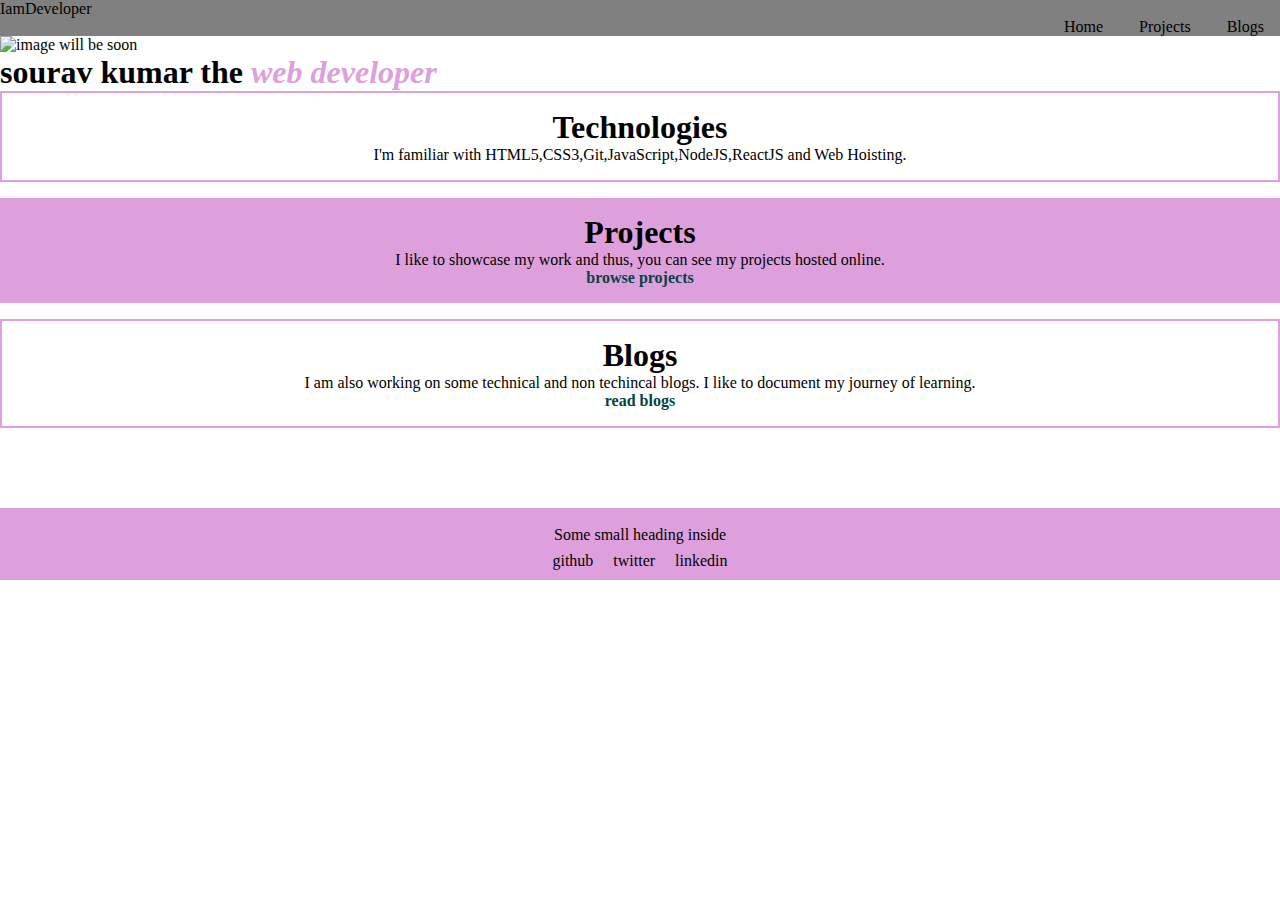
==== index.html @ a0ea7f0a "docs-added" ====
<!DOCTYPE html>
<html lang="en">
<head>
    <meta charset="UTF-8">
    <meta http-equiv="X-UA-Compatible" content="IE=edge">
    <meta name="viewport" content="width=device-width, initial-scale=1.0">
    <title>Developer Here</title>
    <link rel="stylesheet" href="style.css">
</head>
<body> 
    <nav class="navbar">
        <div class="brand-logo">IamDeveloper</div>

            <div class="header">
                <ul class="header item">
                    <li>Home</li>
                    <li>Projects</li>
                    <li>Blogs</li>
                </ul>

            </div>
    </nav>

    <header>
        <img src="" alt="image will be soon">
        <h1 class="hero-heading">sourav kumar the <span class="heading-inverted">web developer</span></h1>
    </header>

    <section><div class="techno"> 
                 <h1>Technologies</h1>
               <p>I'm familiar with HTML5,CSS3,Git,JavaScript,NodeJS,ReactJS and Web Hoisting.
               </p>
                 </div>
    </section>

    <section><div class="project"> 
        <h1>Projects</h1>
      <p>I like to showcase my work and thus, you can see my projects hosted online.
      </p>
      <a href="" class="link"> browse projects</a>
        </div>
</section>

<section><div class="blogs"> 
    <h1>Blogs</h1>
  <p> I am also working on some technical and non techincal blogs. I like to document my journey of learning.
  </p>
  <a href="" class="link"> read blogs</a>
</div>
</section>

<footer>
    <div class="footer">Some small heading inside
    <ul class="socialmedia">
        <li>github</li>
        <li>twitter</li>
        <li>linkedin</li>
    </ul>
</div>
</footer>
</body>
</html>
---- style.css ----
*{
 margin: 0;
 padding: 0;   
}

.navbar{
    background: gray;
}
.item{
    display: flexbox;
    text-align: end;
}
 
.header ul li{
    display: inline;
    padding: .5rem 1rem;
}

img{
    text-align: center;
}
.hero-heading{
   font-weight: bolder;
}
.heading-inverted{
   font-style: italic;
   color: plum;
}
.techno ,.blogs{
    text-align: center;
    padding: 1rem;
    border: 2px solid plum;
}
.project {
    text-align: center;
    padding: 1rem;
    background-color: plum;
    margin: 1rem 0;
}
.link{
    text-decoration: none;
    color: rgb(6, 68, 68);
    font-weight: bolder;
    font-size: medium;
}

.footer{
    text-align: center;
    border: 2px dotted plum;
    background: plum;
    margin: 5rem 0;
    padding-top: 1rem ;
}
  
.footer li{
    display: inline-block;
    text-align: center;
    padding: .5rem;
}
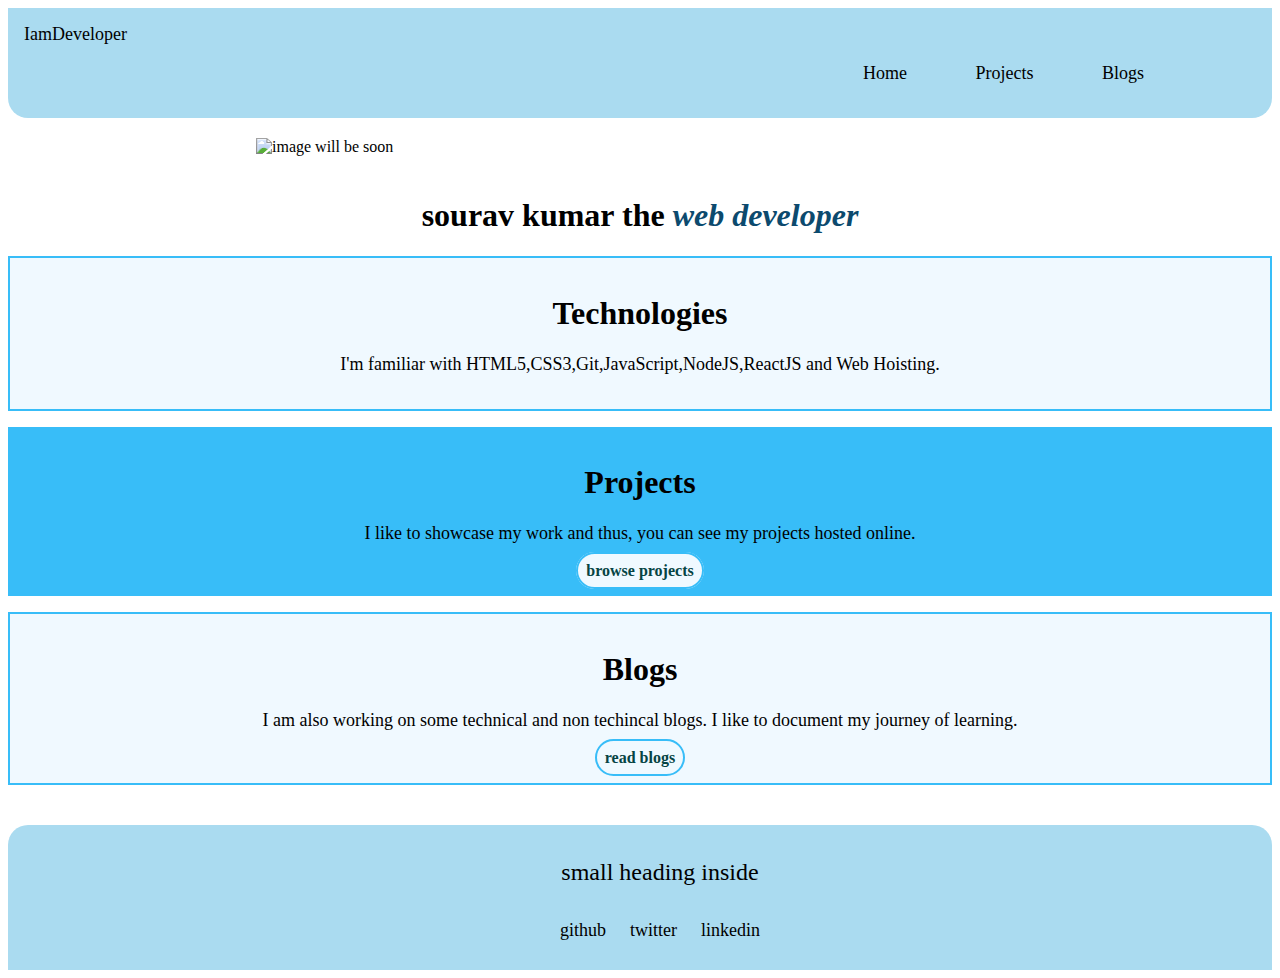
==== commit 6025f4f5: "feat - added new components" ====
--- a/index.html
+++ b/index.html
@@ -22,7 +22,7 @@
     </nav>
 
     <header>
-        <img src="" alt="image will be soon">
+        <img src="https://images.unsplash.com/photo-1662581872342-3f8e0145668f?ixlib=rb-1.2.1&ixid=MnwxMjA3fDF8MHxwaG90by1wYWdlfHx8fGVufDB8fHx8&auto=format&fit=crop&w=1472&q=80" alt="image will be soon">
         <h1 class="hero-heading">sourav kumar the <span class="heading-inverted">web developer</span></h1>
     </header>
 
@@ -37,7 +37,7 @@
         <h1>Projects</h1>
       <p>I like to showcase my work and thus, you can see my projects hosted online.
       </p>
-      <a href="" class="link"> browse projects</a>
+      <a href="" class="link browse"> browse projects</a>
         </div>
 </section>
 
@@ -50,11 +50,13 @@
 </section>
 
 <footer>
-    <div class="footer">Some small heading inside
+    <div class="footer"> <p> small heading inside </p> 
     <ul class="socialmedia">
-        <li>github</li>
-        <li>twitter</li>
-        <li>linkedin</li>
+        <li>  <a href="https://github.com/sourav-kumar4297">github</a> </li>
+        <li>  <a href="https://twitter.com/K37326584Sourav">twitter</a> </li>
+        <li>  <a href="https://www.linkedin.com/in/sourav-kumar-509ba9227/">linkedin</a> </li>
+        
+       
     </ul>
 </div>
 </footer>
--- a/style.css
+++ b/style.css
@@ -1,59 +1,103 @@
-*{
- margin: 0;
- padding: 0;   
-}
 
 .navbar{
-    background: gray;
+    background:#aadbf0;
+    border-radius: 0 0 20px 20px;
+    font-size: large;
+    padding: 1rem;
+    
 }
+ 
 .item{
     display: flexbox;
     text-align: end;
+    padding-right: 5rem;
 }
  
 .header ul li{
     display: inline;
-    padding: .5rem 1rem;
+    padding: .5rem 2rem;
+}
+p{
+    font-size: large;
+}
+h1{
+    font-size: xx-large;
 }
 
 img{
-    text-align: center;
+    padding: 20px;
+    width: 60vw;
+   display: block;
+  margin: auto;
 }
 .hero-heading{
+    text-align: center;
    font-weight: bolder;
 }
 .heading-inverted{
    font-style: italic;
-   color: plum;
+   color:#0c4a6e;
 }
 .techno ,.blogs{
+    height:  auto;
+    background: #f0f9ff;
     text-align: center;
     padding: 1rem;
-    border: 2px solid plum;
+    border: 2px solid #38bdf8;
 }
+.blogs{
+    height: auto;
+}
+.browse{
+    background: #f0f9ff;
+    padding: 4px;
+}
+
 .project {
+     height: auto;
     text-align: center;
+    background-color:#38bdf8;
+    margin: 1rem 0;
     padding: 1rem;
-    background-color: plum;
-    margin: 1rem 0;
 }
 .link{
     text-decoration: none;
     color: rgb(6, 68, 68);
     font-weight: bolder;
     font-size: medium;
+    border: 2px solid #38bdf8;
+    border-radius: 2rem;
+    padding: 8px;
+    
+}
+.blogs a{
+    
+    border: 5px soid black;
+    margin-bottom: 10px;
 }
 
 .footer{
+    height: 15vh;
     text-align: center;
-    border: 2px dotted plum;
-    background: plum;
-    margin: 5rem 0;
-    padding-top: 1rem ;
+    background: #aadbf0;
+     margin-top: 40px;
+   position: relative;
+   padding-top: 10px;
+   border-radius: 20px 20px 0 0;
 }
   
-.footer li{
+.footer p{
+    padding-left: 40px;
+    font-size: x-large;
+}
+.footer a{
+    text-decoration: none;
+    color: black;
+    font-size: large;
+    font-weight: 400;
+}
+ .footer li{
     display: inline-block;
     text-align: center;
-    padding: .5rem;
-}+   margin: 10px;
+} 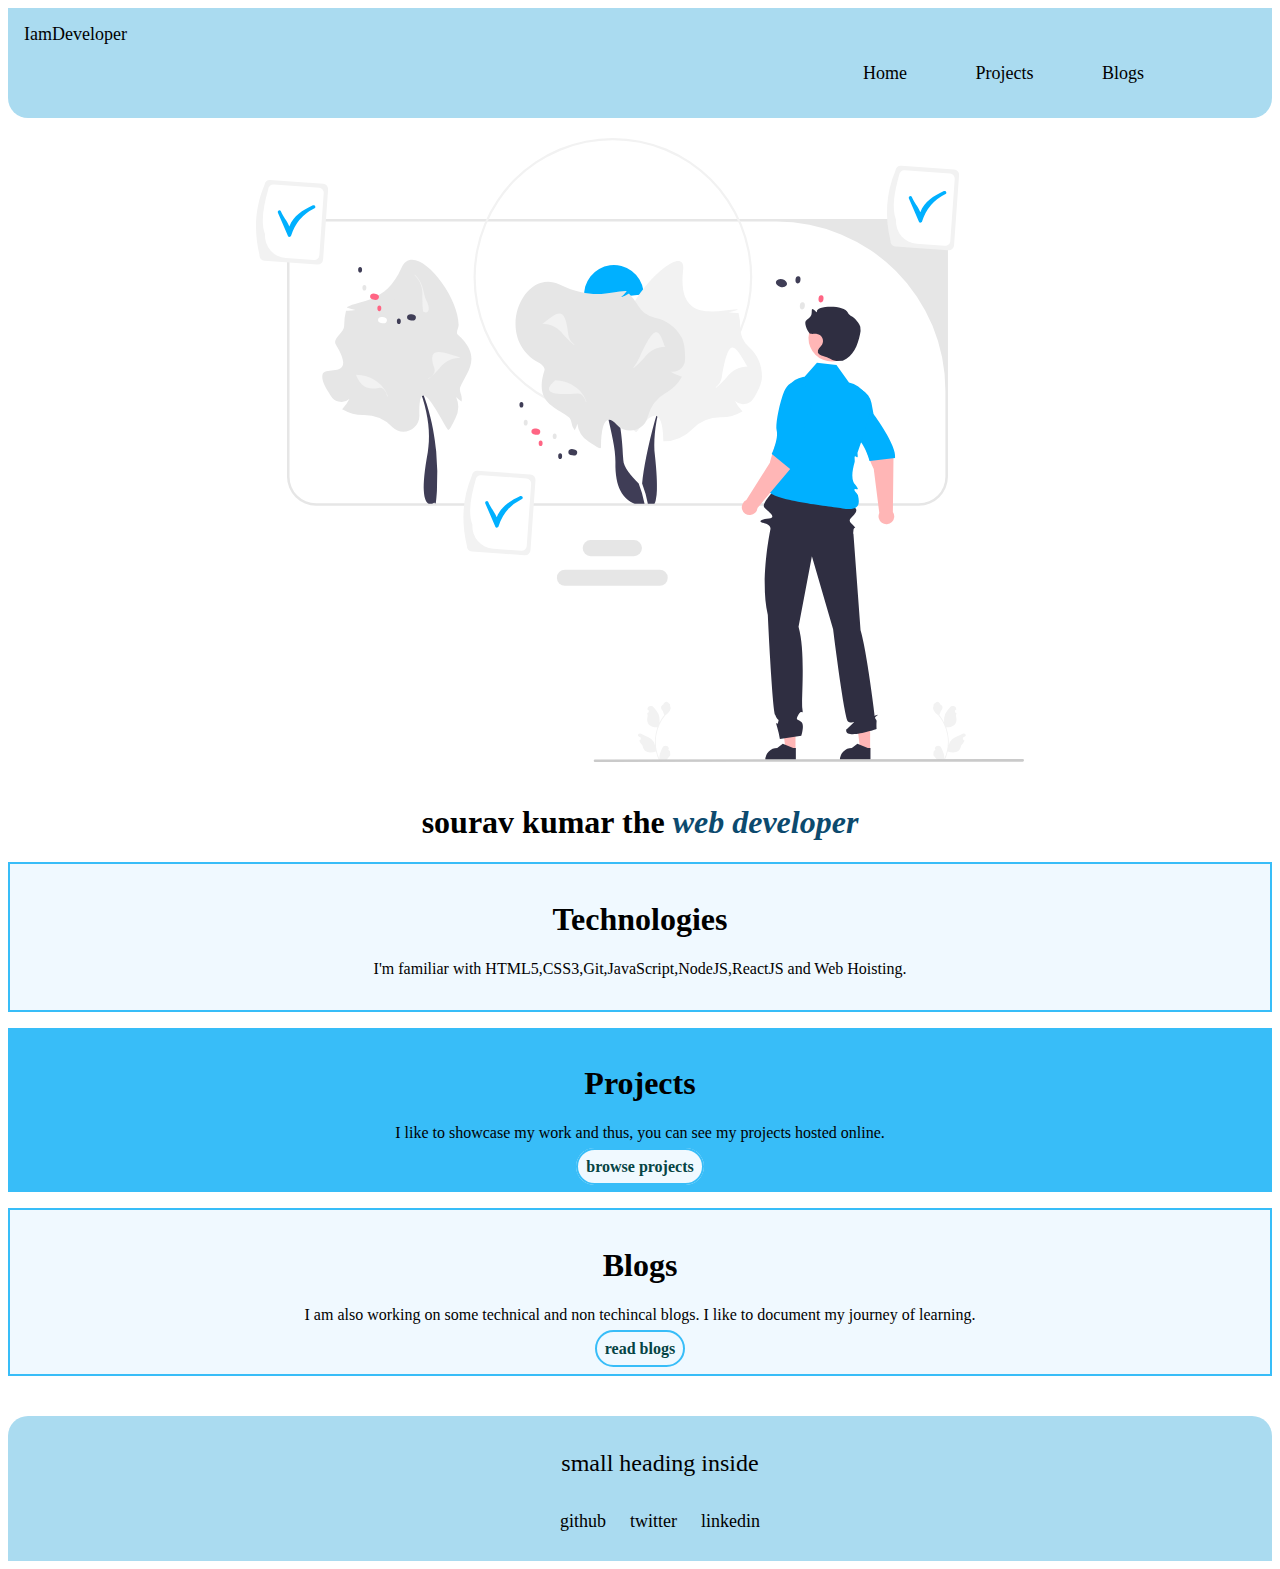
==== commit 3a8cfa3c: "modified:   index.html" ====
--- a/index.html
+++ b/index.html
@@ -9,24 +9,26 @@
 </head>
 <body> 
     <nav class="navbar">
-        <div class="brand-logo">IamDeveloper</div>
+        <div class="brand-logo"> <a href="index.html">IamDeveloper</a>   </li></div>
 
             <div class="header">
                 <ul class="header item">
-                    <li>Home</li>
-                    <li>Projects</li>
-                    <li>Blogs</li>
+                    <li> <a href="index.html">Home</a>   </li>
+                    <li> <a href="projct.html">Projects</a> </li>
+                    <li><a href="blogs.html">Blogs</a> </li>
                 </ul>
 
             </div>
     </nav>
 
     <header>
-        <img src="https://images.unsplash.com/photo-1662581872342-3f8e0145668f?ixlib=rb-1.2.1&ixid=MnwxMjA3fDF8MHxwaG90by1wYWdlfHx8fGVufDB8fHx8&auto=format&fit=crop&w=1472&q=80" alt="image will be soon">
-        <h1 class="hero-heading">sourav kumar the <span class="heading-inverted">web developer</span></h1>
+        <img class="profile-image" 
+        src="1.svg" alt="image will be soon">
+        <h1 class="hero-heading">
+            sourav kumar the <span class="heading-inverted">web developer</span></h1>
     </header>
 
-    <section><div class="techno"> 
+    <section><div class="technology"> 
                  <h1>Technologies</h1>
                <p>I'm familiar with HTML5,CSS3,Git,JavaScript,NodeJS,ReactJS and Web Hoisting.
                </p>
@@ -37,7 +39,8 @@
         <h1>Projects</h1>
       <p>I like to showcase my work and thus, you can see my projects hosted online.
       </p>
-      <a href="" class="link browse"> browse projects</a>
+      <a href="projct.html" class="link browse"> 
+        browse projects</a>
         </div>
 </section>
 
@@ -45,7 +48,7 @@
     <h1>Blogs</h1>
   <p> I am also working on some technical and non techincal blogs. I like to document my journey of learning.
   </p>
-  <a href="" class="link"> read blogs</a>
+  <a href="blogs.html" class="link"> read blogs</a>
 </div>
 </section>
 
--- a/style.css
+++ b/style.css
@@ -6,7 +6,10 @@
     padding: 1rem;
     
 }
- 
+ a{
+    text-decoration: none;
+    color: black;
+ }
 .item{
     display: flexbox;
     text-align: end;
@@ -17,14 +20,8 @@
     display: inline;
     padding: .5rem 2rem;
 }
-p{
-    font-size: large;
-}
-h1{
-    font-size: xx-large;
-}
 
-img{
+.profile-image{
     padding: 20px;
     width: 60vw;
    display: block;
@@ -38,7 +35,7 @@
    font-style: italic;
    color:#0c4a6e;
 }
-.techno ,.blogs{
+.technology ,.blogs{
     height:  auto;
     background: #f0f9ff;
     text-align: center;
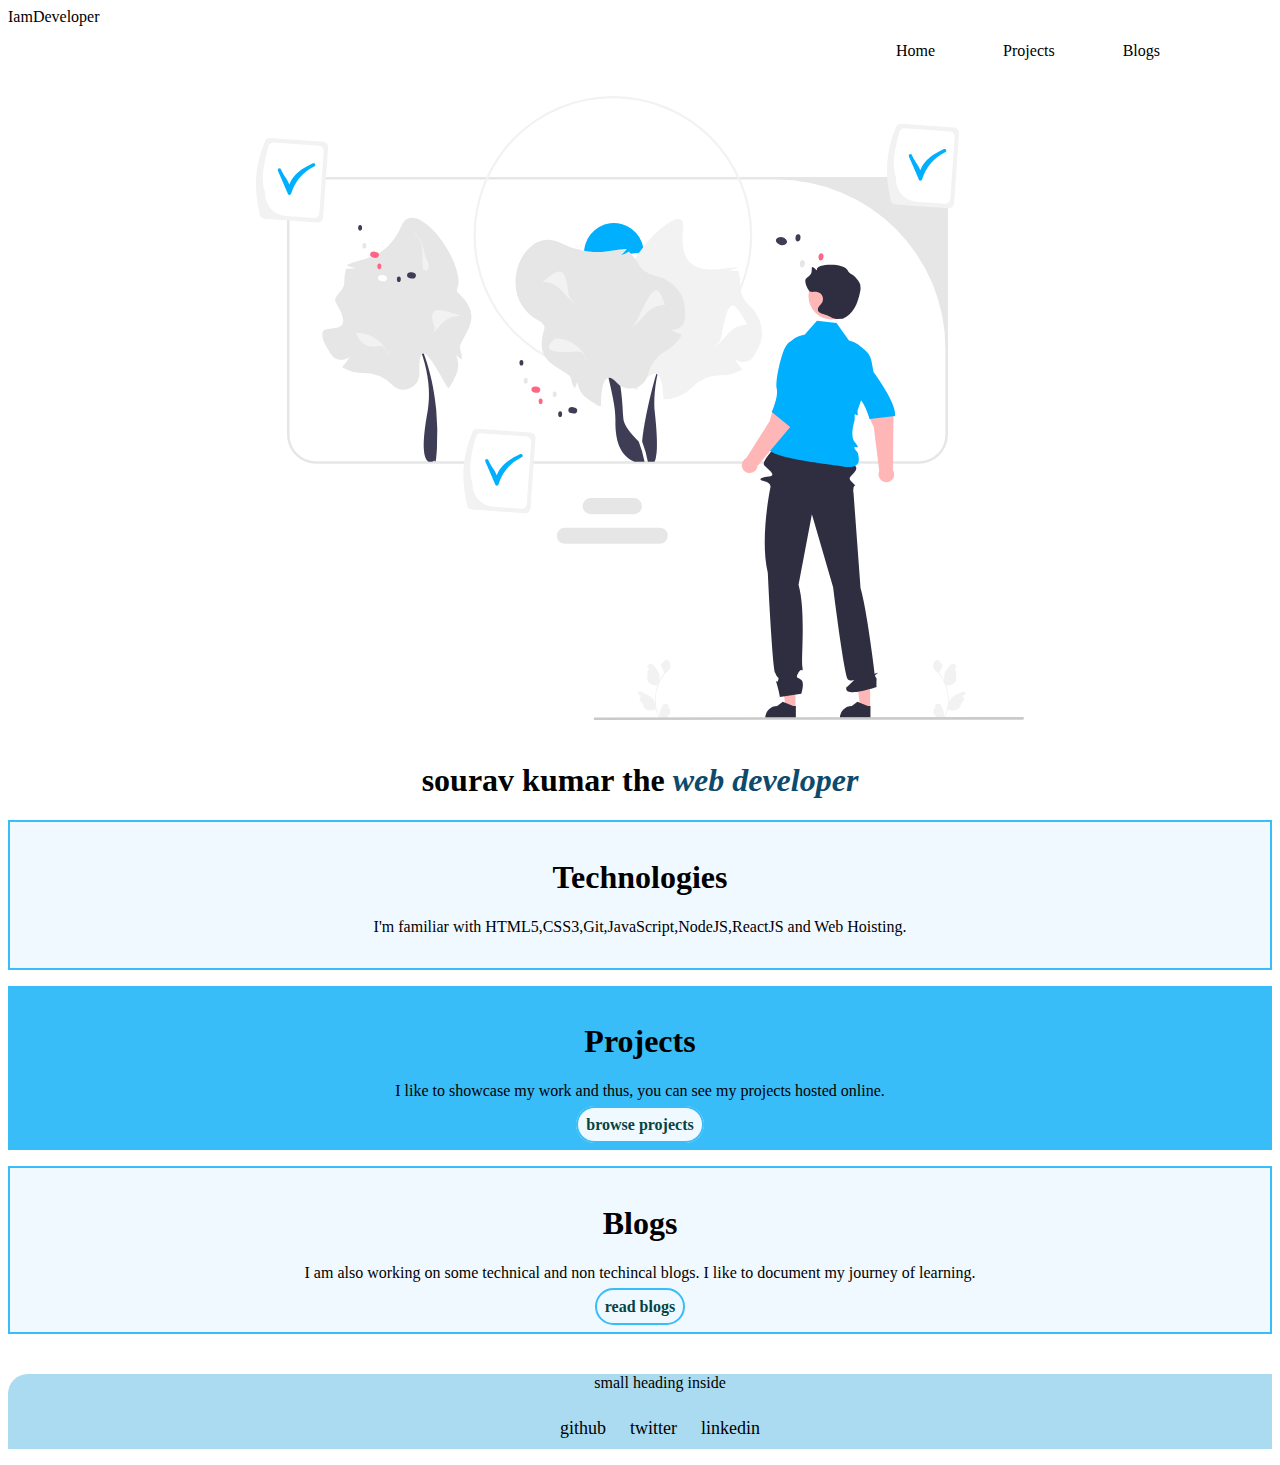
==== commit a25cc0ab: "docs: updates" ====
--- a/index.html
+++ b/index.html
@@ -1,5 +1,6 @@
 <!DOCTYPE html>
 <html lang="en">
+
 <head>
     <meta charset="UTF-8">
     <meta http-equiv="X-UA-Compatible" content="IE=edge">
@@ -7,61 +8,67 @@
     <title>Developer Here</title>
     <link rel="stylesheet" href="style.css">
 </head>
-<body> 
+
+<body>
     <nav class="navbar">
-        <div class="brand-logo"> <a href="index.html">IamDeveloper</a>   </li></div>
+        <div class="brand-logo"> <a href="index.html">IamDeveloper</a> </li>
+        </div>
 
-            <div class="header">
-                <ul class="header item">
-                    <li> <a href="index.html">Home</a>   </li>
-                    <li> <a href="projct.html">Projects</a> </li>
-                    <li><a href="blogs.html">Blogs</a> </li>
-                </ul>
+        <div class="header">
+            <ul class="header item">
+                <li> <a href="index.html">Home</a> </li>
+                <li> <a href="projct.html">Projects</a> </li>
+                <li><a href="blogs.html">Blogs</a> </li>
+            </ul>
 
-            </div>
+        </div>
     </nav>
 
     <header>
-        <img class="profile-image" 
-        src="1.svg" alt="image will be soon">
+        <img class="profile-image" src="1.svg" alt="image will be soon">
         <h1 class="hero-heading">
             sourav kumar the <span class="heading-inverted">web developer</span></h1>
     </header>
 
-    <section><div class="technology"> 
-                 <h1>Technologies</h1>
-               <p>I'm familiar with HTML5,CSS3,Git,JavaScript,NodeJS,ReactJS and Web Hoisting.
-               </p>
-                 </div>
+    <section>
+        <div class="technology">
+            <h1>Technologies</h1>
+            <p>I'm familiar with HTML5,CSS3,Git,JavaScript,NodeJS,ReactJS and Web Hoisting.
+            </p>
+        </div>
     </section>
 
-    <section><div class="project"> 
-        <h1>Projects</h1>
-      <p>I like to showcase my work and thus, you can see my projects hosted online.
-      </p>
-      <a href="projct.html" class="link browse"> 
-        browse projects</a>
+    <section>
+        <div class="project">
+            <h1>Projects</h1>
+            <p>I like to showcase my work and thus, you can see my projects hosted online.
+            </p>
+            <a href="projct.html" class="link browse">
+                browse projects</a>
         </div>
-</section>
+    </section>
 
-<section><div class="blogs"> 
-    <h1>Blogs</h1>
-  <p> I am also working on some technical and non techincal blogs. I like to document my journey of learning.
-  </p>
-  <a href="blogs.html" class="link"> read blogs</a>
-</div>
-</section>
+    <section>
+        <div class="blogs">
+            <h1>Blogs</h1>
+            <p> I am also working on some technical and non techincal blogs. I like to document my journey of learning.
+            </p>
+            <a href="blogs.html" class="link"> read blogs</a>
+        </div>
+    </section>
 
-<footer>
-    <div class="footer"> <p> small heading inside </p> 
-    <ul class="socialmedia">
-        <li>  <a href="https://github.com/sourav-kumar4297">github</a> </li>
-        <li>  <a href="https://twitter.com/K37326584Sourav">twitter</a> </li>
-        <li>  <a href="https://www.linkedin.com/in/sourav-kumar-509ba9227/">linkedin</a> </li>
-        
-       
-    </ul>
-</div>
-</footer>
+    <footer>
+        <div class="footer">
+            <p> small heading inside </p>
+            <ul class="socialmedia">
+                <li> <a href="https://github.com/sourav-kumar4297">github</a> </li>
+                <li> <a href="https://twitter.com/K37326584Sourav">twitter</a> </li>
+                <li> <a href="https://www.linkedin.com/in/sourav-kumar-509ba9227/">linkedin</a> </li>
+
+
+            </ul>
+        </div>
+    </footer>
 </body>
+
 </html>--- a/style.css
+++ b/style.css
@@ -1,7 +1,8 @@
 
+--backgr
 .navbar{
     background:#aadbf0;
-    border-radius: 0 0 20px 20px;
+    border-radius: 0 0 0 20px;
     font-size: large;
     padding: 1rem;
     
@@ -74,18 +75,16 @@
 }
 
 .footer{
-    height: 15vh;
-    text-align: center;
-    background: #aadbf0;
+     text-align: center;
+     background: #aadbf0;
      margin-top: 40px;
-   position: relative;
-   padding-top: 10px;
-   border-radius: 20px 20px 0 0;
+     position: relative;
+     border-radius: 20px 0 0 0;
 }
   
 .footer p{
     padding-left: 40px;
-    font-size: x-large;
+     
 }
 .footer a{
     text-decoration: none;
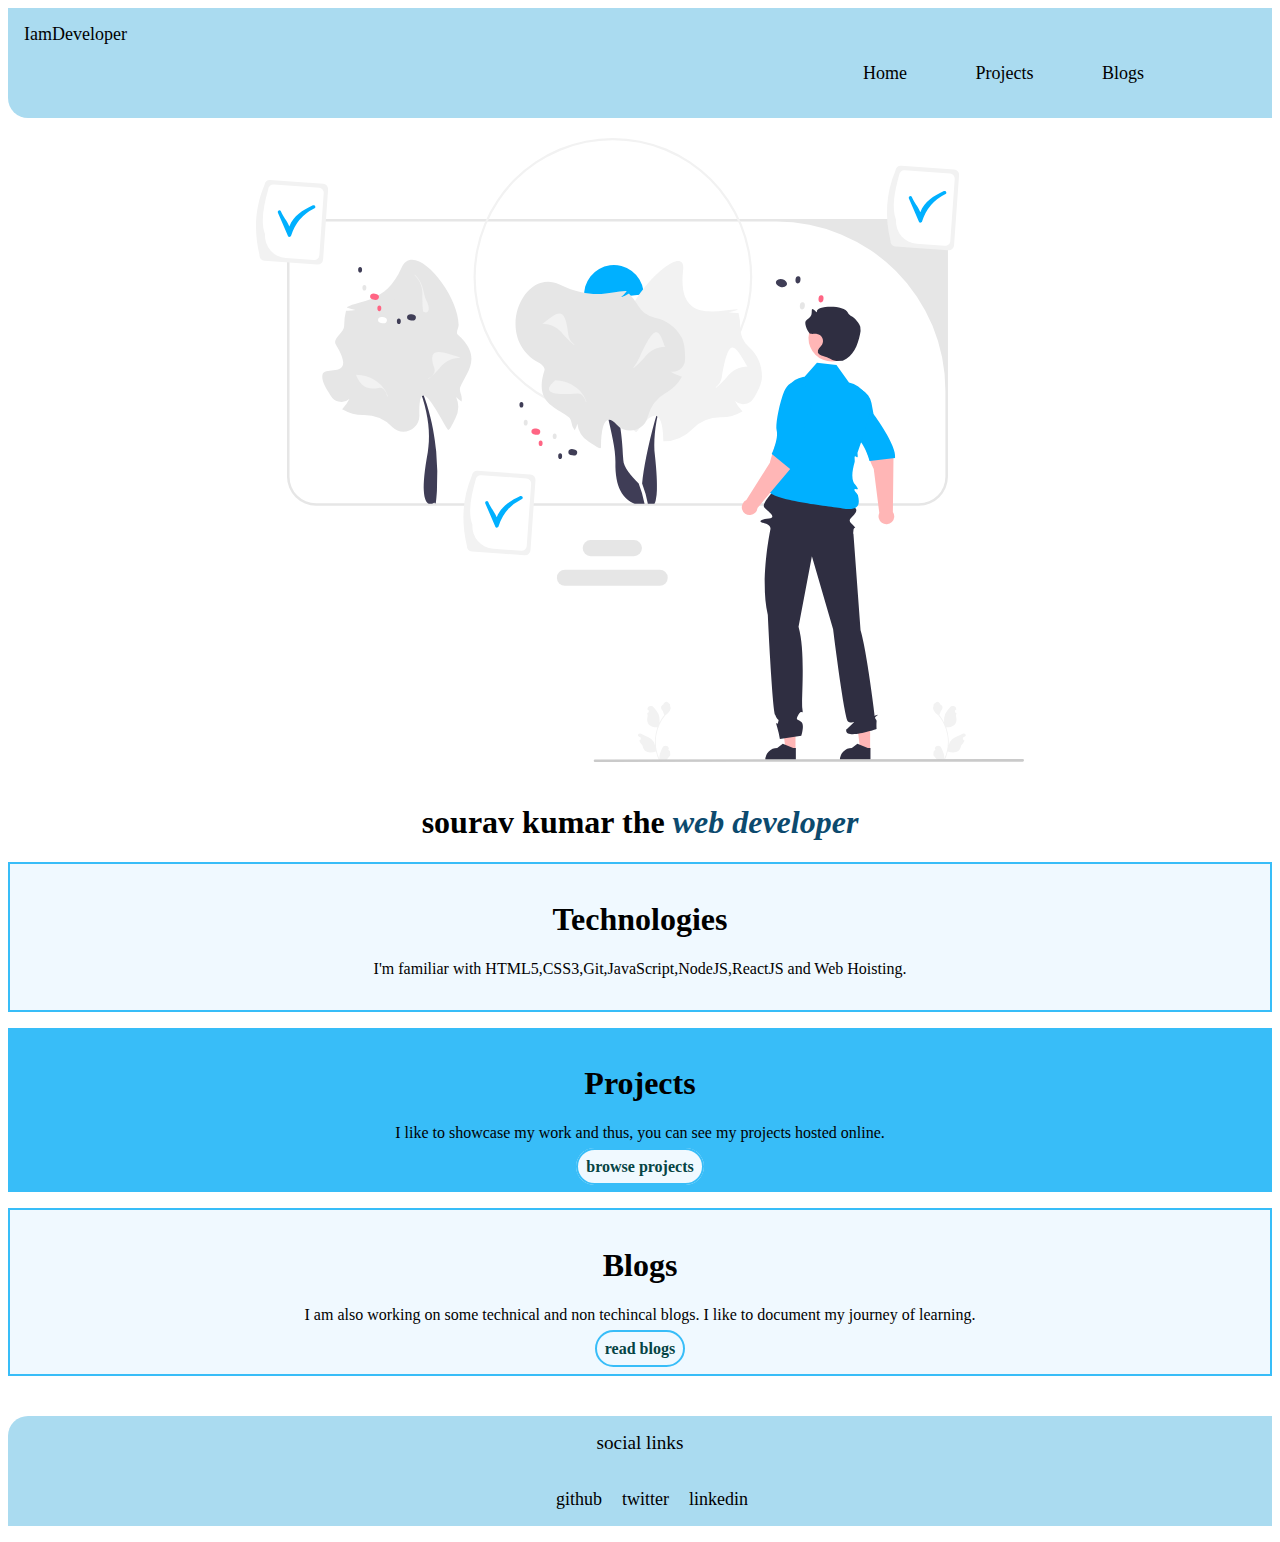
==== commit 2e7bd27a: "modified" ====
--- a/index.html
+++ b/index.html
@@ -59,7 +59,7 @@
 
     <footer>
         <div class="footer">
-            <p> small heading inside </p>
+            <p> social links </p>
             <ul class="socialmedia">
                 <li> <a href="https://github.com/sourav-kumar4297">github</a> </li>
                 <li> <a href="https://twitter.com/K37326584Sourav">twitter</a> </li>
--- a/style.css
+++ b/style.css
@@ -1,5 +1,5 @@
 
---backgr
+/* --backgr */
 .navbar{
     background:#aadbf0;
     border-radius: 0 0 0 20px;
@@ -80,10 +80,13 @@
      margin-top: 40px;
      position: relative;
      border-radius: 20px 0 0 0;
+     
 }
   
 .footer p{
-    padding-left: 40px;
+    text-align: center;
+    font-size: larger;
+    padding: 1rem;
      
 }
 .footer a{
@@ -95,5 +98,7 @@
  .footer li{
     display: inline-block;
     text-align: center;
-   margin: 10px;
+    padding-right: 1rem;
+    padding-bottom: 1rem;
+   
 } 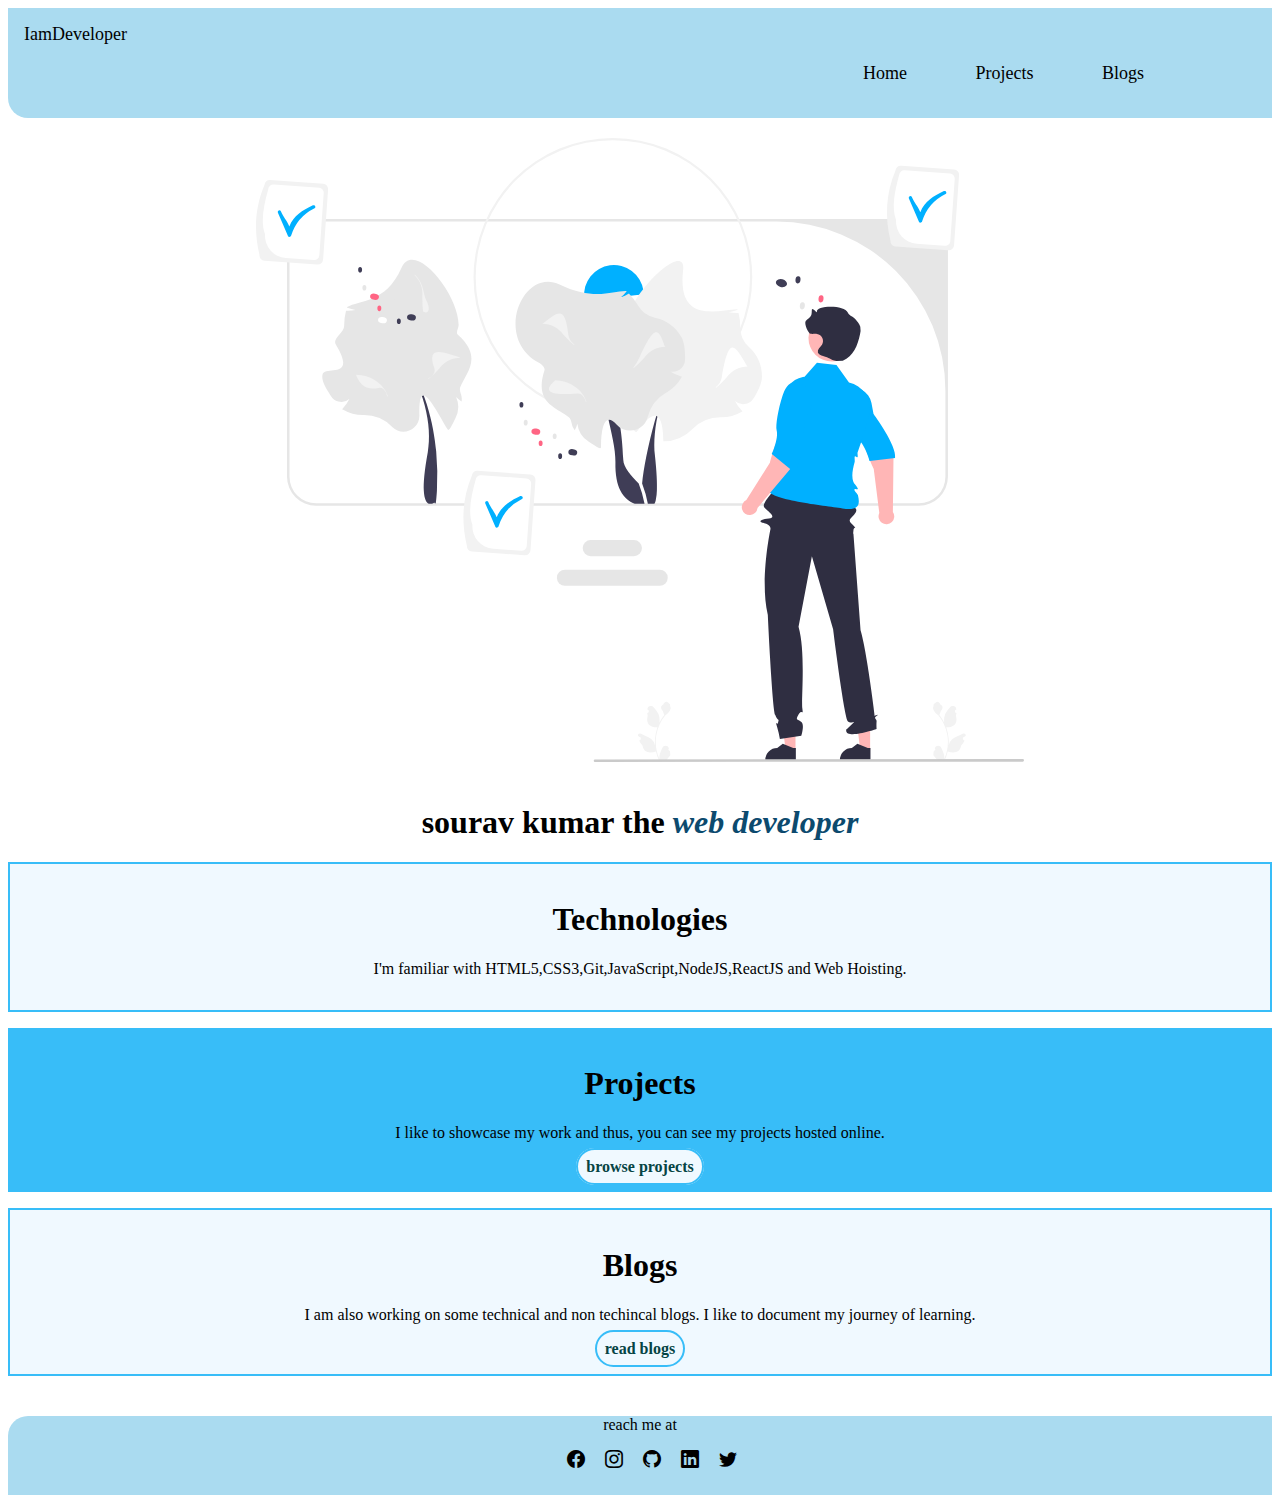
==== commit b784314e: "new file:   blog1.html #	modified:   blogs.html #	modified:   index.html #	modified:   projct.html #" ====
--- a/index.html
+++ b/index.html
@@ -58,17 +58,26 @@
     </section>
 
     <footer>
-        <div class="footer">
-            <p> social links </p>
-            <ul class="socialmedia">
-                <li> <a href="https://github.com/sourav-kumar4297">github</a> </li>
-                <li> <a href="https://twitter.com/K37326584Sourav">twitter</a> </li>
-                <li> <a href="https://www.linkedin.com/in/sourav-kumar-509ba9227/">linkedin</a> </li>
+        <div>reach me at</div>
+        <ul>
+            <li class="inline-list">
+                <a href="https://www.facebook.com/sharma.sourav"><i class="bi bi-facebook"></i></a>
+            </li>
+            <li class="inline-list">
+                <a href="https://www.instagram.com/sourav4297_"><i class="bi bi-instagram"></i></a>
+            </li>
+            <li class="inline-list">
+                <a href="https://github.com/sourav-kumar4297"><i class="bi bi-github"></i></a>
+            </li>
+            <li class="inline-list">
+                <a href="https://www.linkedin.com/in/sourav-kumar-509ba9227/"><i class="bi bi-linkedin"></i></a>
+            </li>
+            <li class="inline-list">
+                <a href="https://twitter.com/K37326584Sourav"><i class="bi bi-twitter"></i></a>
+            </li>
+        </ul>
+    </footer>
 
-
-            </ul>
-        </div>
-    </footer>
 </body>
 
 </html>--- a/style.css
+++ b/style.css
@@ -1,4 +1,5 @@
-
+@import url('https://fonts.googleapis.com/css2?family=PT+Sans:ital@1&display=swap');
+@import url("https://cdn.jsdelivr.net/npm/bootstrap-icons@1.7.2/font/bootstrap-icons.css");
 /* --backgr */
 .navbar{
     background:#aadbf0;
@@ -74,7 +75,7 @@
     margin-bottom: 10px;
 }
 
-.footer{
+footer{
      text-align: center;
      background: #aadbf0;
      margin-top: 40px;
@@ -83,22 +84,24 @@
      
 }
   
-.footer p{
+footer p{
     text-align: center;
-    font-size: larger;
+    font-size: large;
     padding: 1rem;
      
 }
-.footer a{
+footer a{
     text-decoration: none;
     color: black;
     font-size: large;
     font-weight: 400;
 }
- .footer li{
+ footer li{
     display: inline-block;
     text-align: center;
     padding-right: 1rem;
-    padding-bottom: 1rem;
+    padding-bottom: 1.5rem;
    
-} +} 
+
+
